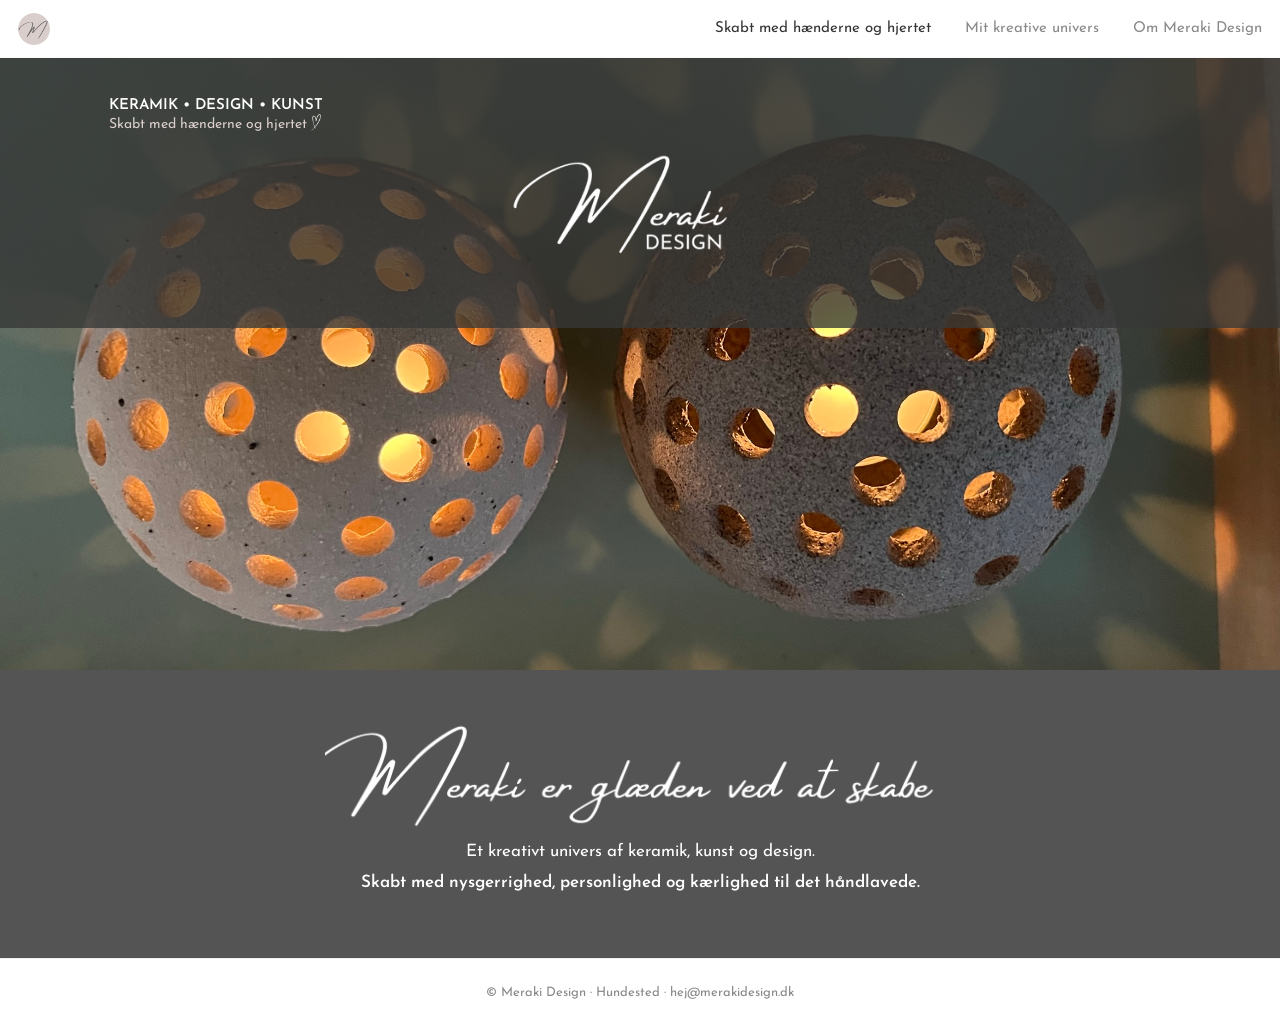
==== index.html @ a9db712b "Add files via upload" ====
<!doctype html><html lang="da"><head><meta charset="utf-8"><meta name="viewport" content="width=device-width,initial-scale=1"><title>Meraki Design | Keramik, kunst og design</title><meta name="description" content="Meraki Design – et kreativt univers af keramik, kunst og design, skabt med hænderne og hjertet."><link rel="preconnect" href="https://fonts.googleapis.com"><link rel="preconnect" href="https://fonts.gstatic.com" crossorigin><link href="https://fonts.googleapis.com/css2?family=Josefin+Sans:wght@300;400;500;600;700&display=swap" rel="stylesheet"><link rel="stylesheet" href="styles.css"></head><body>
<header class="site-header"><a class="home-mark" href="index.html"><img src="assets/monogram.png" alt="Meraki Design"></a><button class="menu-btn" aria-label="Åbn menu">☰</button><nav class="nav"><a class="active" href="index.html">Skabt med hænderne og hjertet</a><a href="kreative-univers.html">Mit kreative univers</a><a href="om.html">Om Meraki Design</a></nav></header>
<main class="hero"><div class="hero-visual"><section class="hero-top"><div class="hero-kicker">KERAMIK • DESIGN • KUNST<small>Skabt med hænderne og <span class="heart-word">hjertet<img src="assets/heart-white.png" alt=""></span></small></div><img class="hero-brand" src="assets/logo-white.png" alt="Meraki Design"></section><div class="hero-photo" aria-hidden="true"></div></div><section class="hero-message"><img class="script-img" src="assets/title-joy.png" alt="Meraki er glæden ved at skabe"><p>Et kreativt univers af keramik, kunst og design.</p><p>Skabt med nysgerrighed, personlighed og kærlighed til det håndlavede.</p></section></main>
<footer class="site-footer">© Meraki Design · Hundested · hej@merakidesign.dk</footer><button class="to-top" aria-label="Til toppen">↑</button><script src="script.js"></script></body></html>
---- styles.css ----
:root{--rose:#d9cecb;--taupe:#b4a9a5;--berry:#825c64;--gray:#737373;--charcoal:#545454;--ink:#454545;--cream:#f8f7f5;--sage:#c7c7bc}
*{box-sizing:border-box}html{scroll-behavior:smooth}body{margin:0;font-family:'Josefin Sans',Arial,sans-serif;color:var(--ink);background:#fff;font-size:18px;line-height:1.45}img{max-width:100%;display:block}a{color:inherit}.site-header{height:58px;background:#fff;display:flex;align-items:center;justify-content:space-between;padding:0 18px;position:sticky;top:0;z-index:20;border-bottom:1px solid rgba(0,0,0,.03)}.home-mark img{width:32px;height:32px;border-radius:50%}.nav{display:flex;gap:34px;align-items:center}.nav a{text-decoration:none;color:#8b8989;font-size:15px}.nav a.active,.nav a:hover{color:#353535}.menu-btn{display:none;border:0;background:none;font-size:30px;color:#666;cursor:pointer}.hero{min-height:calc(100vh - 58px);background:var(--charcoal);position:relative;overflow:hidden}.hero-visual{height:68vh;min-height:465px;background:url('assets/hero.jpg') center 45%/cover no-repeat}.hero-top{height:30vh;min-height:205px;background:rgba(54,56,54,.78);position:relative}.hero-brand{position:absolute;left:50%;top:50%;transform:translate(-50%,-43%);width:min(315px,38vw)}.hero-kicker{position:absolute;left:8.5%;top:38px;color:#fff;font-size:15px;font-weight:600;line-height:1.35}.hero-kicker small{display:block;font-size:14px;font-weight:400;color:var(--rose)}.heart-word{display:inline-flex;align-items:flex-start;white-space:nowrap}.hero-kicker .heart-word img{width:10px;height:auto;margin:0 0 0 4px;transform:translateY(-2px)}.hero-photo{height:38vh;min-height:260px;background:transparent}.hero-message{min-height:32vh;background:var(--charcoal);display:flex;flex-direction:column;align-items:center;justify-content:center;text-align:center;padding:38px 20px 55px;color:#fff}.hero-message .script-img{width:min(630px,72vw);margin-bottom:2px}.hero-message p{margin:3px 0;font-size:17px}.hero-message p:last-child{font-weight:600}.page-title{padding:42px 20px 22px;display:flex;justify-content:center}.page-title img{width:min(500px,80vw)}.gallery-strip{display:grid;grid-template-columns:2.2fr 1fr 1.25fr 1.2fr .9fr;gap:14px;width:100%;max-width:none;margin:0;padding:0}.gallery-strip img{width:100%;height:315px;object-fit:cover;box-shadow:8px 12px 18px rgba(0,0,0,.28)}.creative-copy{max-width:1170px;margin:30px auto 55px;display:grid;grid-template-columns:1fr 260px;gap:70px;align-items:center;padding:0 70px}.creative-copy h1{font-size:31px;font-weight:400;margin:0 0 4px;color:#686b61}.creative-copy p{max-width:610px;margin:0;font-size:18px}.round-logo{width:220px;justify-self:end;filter:drop-shadow(9px 12px 9px rgba(0,0,0,.18))}.design-section{background:var(--rose);padding:75px 0 65px}.design-section .gallery-strip{grid-template-columns:2.2fr 1fr 1.25fr 1.2fr .9fr}.design-copy{max-width:1170px;margin:35px auto 0;display:grid;grid-template-columns:1fr 260px;gap:70px;align-items:center;padding:0 70px;color:var(--berry)}.design-copy h2{font-size:31px;font-weight:400;margin:0 0 8px}.design-copy p{max-width:620px;margin:0 0 24px}.about-wrap{background:var(--rose);min-height:calc(100vh - 58px);padding:0 20px 60px}.about-card{max-width:1540px;margin:0 auto;display:grid;grid-template-columns:1.08fr .92fr;background:#fff}.about-left{background:var(--taupe);display:grid;grid-template-rows:auto auto auto}.quote{padding:42px 60px 28px;text-align:center}.quote img{max-width:520px;margin:auto}.bio{background:var(--charcoal);color:#fff;padding:28px 80px 24px;font-size:21px}.bio p{margin:0 0 24px}.bio .last{display:flex;align-items:flex-end;gap:20px}.bio .last img{width:55px}.portrait-row{display:grid;grid-template-columns:190px 1fr;gap:25px;align-items:center;padding:28px 70px 22px;color:#fff}.portrait-row .portrait{width:180px;height:180px;object-fit:cover;border-radius:50%}.portrait-text{font-size:21px;font-weight:600}.signature{width:240px;margin:10px 0 0 auto}.about-right{padding:80px 90px 70px;display:flex;flex-direction:column;justify-content:center}.about-logo{width:min(560px,100%);margin:0 auto 70px}.contact-list{display:grid;grid-template-columns:58px 1fr;gap:16px 22px;align-items:center;font-size:26px}.contact-icon{display:block;width:52px;height:52px;background-image:url("assets/contact-icons.png");background-repeat:no-repeat;background-size:52px auto}.contact-mail{background-position:center top}.contact-instagram{background-position:center -59px}.contact-location{background-position:center bottom}.contact-list a{text-decoration:underline;text-underline-offset:4px}.site-footer{background:#fff;border-top:1px solid #eee;padding:25px 30px;text-align:center;color:#888;font-size:13px}.to-top{position:fixed;right:22px;bottom:22px;width:44px;height:44px;border-radius:50%;border:0;background:rgba(84,84,84,.9);color:#fff;font-size:24px;cursor:pointer;opacity:0;pointer-events:none;transition:.2s;z-index:30}.to-top.show{opacity:1;pointer-events:auto}
@media(max-width:800px){body{font-size:16px}.site-header{height:58px}.menu-btn{display:block}.nav{display:none;position:absolute;top:58px;left:0;right:0;background:#fff;flex-direction:column;align-items:flex-start;gap:0;padding:8px 18px 16px;box-shadow:0 8px 15px rgba(0,0,0,.08)}.nav.open{display:flex}.nav a{padding:10px 0;width:100%;font-size:16px}.hero{min-height:auto}.hero-visual{height:435px;min-height:0;background-position:center}.hero-top{height:175px;min-height:0}.hero-kicker{left:26px;top:25px;font-size:11px}.hero-kicker small{font-size:10px}.hero-brand{width:160px;top:63%}.hero-photo{height:260px;min-height:0}.hero-message{min-height:240px;padding:34px 18px 45px;overflow:hidden}.hero-message .script-img{width:520px;max-width:none}.hero-message p{font-size:16px;max-width:320px}.page-title{padding:30px 15px 20px}.page-title img{width:340px}.gallery-strip,.design-section .gallery-strip{display:flex;gap:9px;overflow-x:auto;padding:0 16px 16px;scroll-snap-type:x mandatory}.gallery-strip img{flex:0 0 72vw;height:300px;scroll-snap-align:center}.creative-copy,.design-copy{grid-template-columns:1fr;gap:25px;padding:0 25px;margin-top:20px}.creative-copy{margin-bottom:42px}.round-logo{width:145px;justify-self:center}.design-section{padding:42px 0}.creative-copy h1,.design-copy h2{font-size:27px}.about-wrap{padding:0}.about-card{display:block}.quote{padding:30px 25px 20px}.bio{padding:28px 28px;font-size:17px}.portrait-row{grid-template-columns:120px 1fr;padding:25px;gap:18px}.portrait-row .portrait{width:115px;height:115px}.portrait-text{font-size:16px}.signature{width:160px}.about-right{padding:50px 30px}.about-logo{margin-bottom:45px}.contact-list{font-size:18px;grid-template-columns:42px 1fr;gap:14px}.contact-icon{width:40px;height:40px}.site-footer{padding-bottom:70px}}

/* v05 – desktop galleries */
@media(min-width:801px){
  .gallery-strip{gap:12px;overflow:visible}
  .gallery-strip img{height:330px;box-shadow:10px 14px 22px rgba(0,0,0,.32)}
  .ceramic-gallery{grid-template-columns:1.2fr 1fr 1.15fr 1fr 1fr .9fr .8fr}
  .design-section .design-gallery{grid-template-columns:1.25fr .9fr 1fr 1.2fr .9fr 1.15fr}
  .ceramic-gallery img:nth-child(1){object-position:center 56%}
  .ceramic-gallery img:nth-child(2){object-position:center 58%}
  .ceramic-gallery img:nth-child(3){object-position:center 57%}
  .ceramic-gallery img:nth-child(4){object-position:center 55%}
  .ceramic-gallery img:nth-child(5){object-position:center 52%}
  .ceramic-gallery img:nth-child(6){object-position:center 54%}
  .ceramic-gallery img:nth-child(7){object-position:center 48%}
  .design-gallery img:nth-child(1){object-position:center 50%}
  .design-gallery img:nth-child(2){object-position:center 50%}
  .design-gallery img:nth-child(3){object-position:center 58%}
  .design-gallery img:nth-child(4){object-position:center 48%}
  .design-gallery img:nth-child(5){object-position:center 50%}
  .design-gallery img:nth-child(6){object-position:center 48%}
  .round-logo{width:250px}
}

/* v08 – desktop: Om Meraki Design fylder hele siden */
@media (min-width:801px){
  .about-wrap{background:#fff;min-height:calc(100vh - 58px);padding:0;}
  .about-card{width:100%;max-width:none;min-height:calc(100vh - 58px);margin:0;grid-template-columns:1fr 1fr;}
  .about-left{min-height:calc(100vh - 58px);}
  .about-right{min-height:calc(100vh - 58px);padding:60px clamp(70px,7vw,145px);}
  .quote{padding-left:clamp(70px,7vw,145px);padding-right:clamp(70px,7vw,145px);}
  .bio{padding-left:clamp(70px,7vw,145px);padding-right:clamp(70px,7vw,145px);}
  .portrait-row{padding-left:clamp(70px,7vw,145px);padding-right:clamp(70px,7vw,145px);}
}

/* v09 – desktop finjustering af Om Meraki Design */
@media (min-width:801px){
  /* Giv overskriftsgrafikken mere tyngde, så den ikke svæver i feltet */
  .quote{display:flex;align-items:center;justify-content:center;padding-top:30px;padding-bottom:24px;}
  .quote img{width:min(610px,82%);max-width:none;}

  /* Centrér tekstblokken lodret i det mørke felt, men behold venstrestillet tekst */
  .bio{display:flex;flex-direction:column;justify-content:center;padding-top:30px;padding-bottom:30px;}

  /* Teksten starter en anelse under fotoets overkant; signaturen beholder sin placering */
  .portrait-row{align-items:center;}
  .portrait-row>div{align-self:stretch;display:flex;flex-direction:column;justify-content:center;}
  .portrait-text{transform:translateY(8px);}
  .signature{margin-top:auto;margin-bottom:0;}

  /* Udnyt højresiden bedre og lad kontaktblokken flugte med logoets venstre kant */
  .about-right{align-items:center;padding-left:clamp(55px,5.5vw,110px);padding-right:clamp(55px,5.5vw,110px);}
  .about-logo{width:min(650px,92%);margin:0 auto 58px;}
  .contact-list{width:min(650px,92%);margin:0 auto;grid-template-columns:58px 1fr;}
}

/* v10 – desktop: portrættekst og kontaktblok */
@media (min-width:801px){
  /* Teksten skal stå ud for fotoet og begynde en anelse under fotoets overkant. */
  .portrait-row>div{position:relative;align-self:stretch;display:block;padding-top:10px;}
  .portrait-text{transform:none;}
  /* Signaturen bliver liggende nederst til højre i feltet. */
  .signature{position:absolute;right:0;bottom:0;margin:0;width:240px;}

  /* Kontaktoplysningerne samles direkte under logoets visuelle bredde. */
  .contact-list{width:min(500px,74%);margin:0 auto;grid-template-columns:58px 1fr;}
}

/* v11 – desktop: præcis placering af portrættekst og kontaktoplysninger */
@media (min-width:801px){
  /* Teksten skal reelt stå ud for portrættet – ikke oppe ved rækkens overkant. */
  .portrait-row>div{padding-top:38px;}

  /* Kontaktblokken flyttes mod højre, så den ligger visuelt under logoet. */
  .contact-list{
    width:min(500px,74%);
    margin-left:auto;
    margin-right:auto;
    transform:translateX(70px);
  }
}
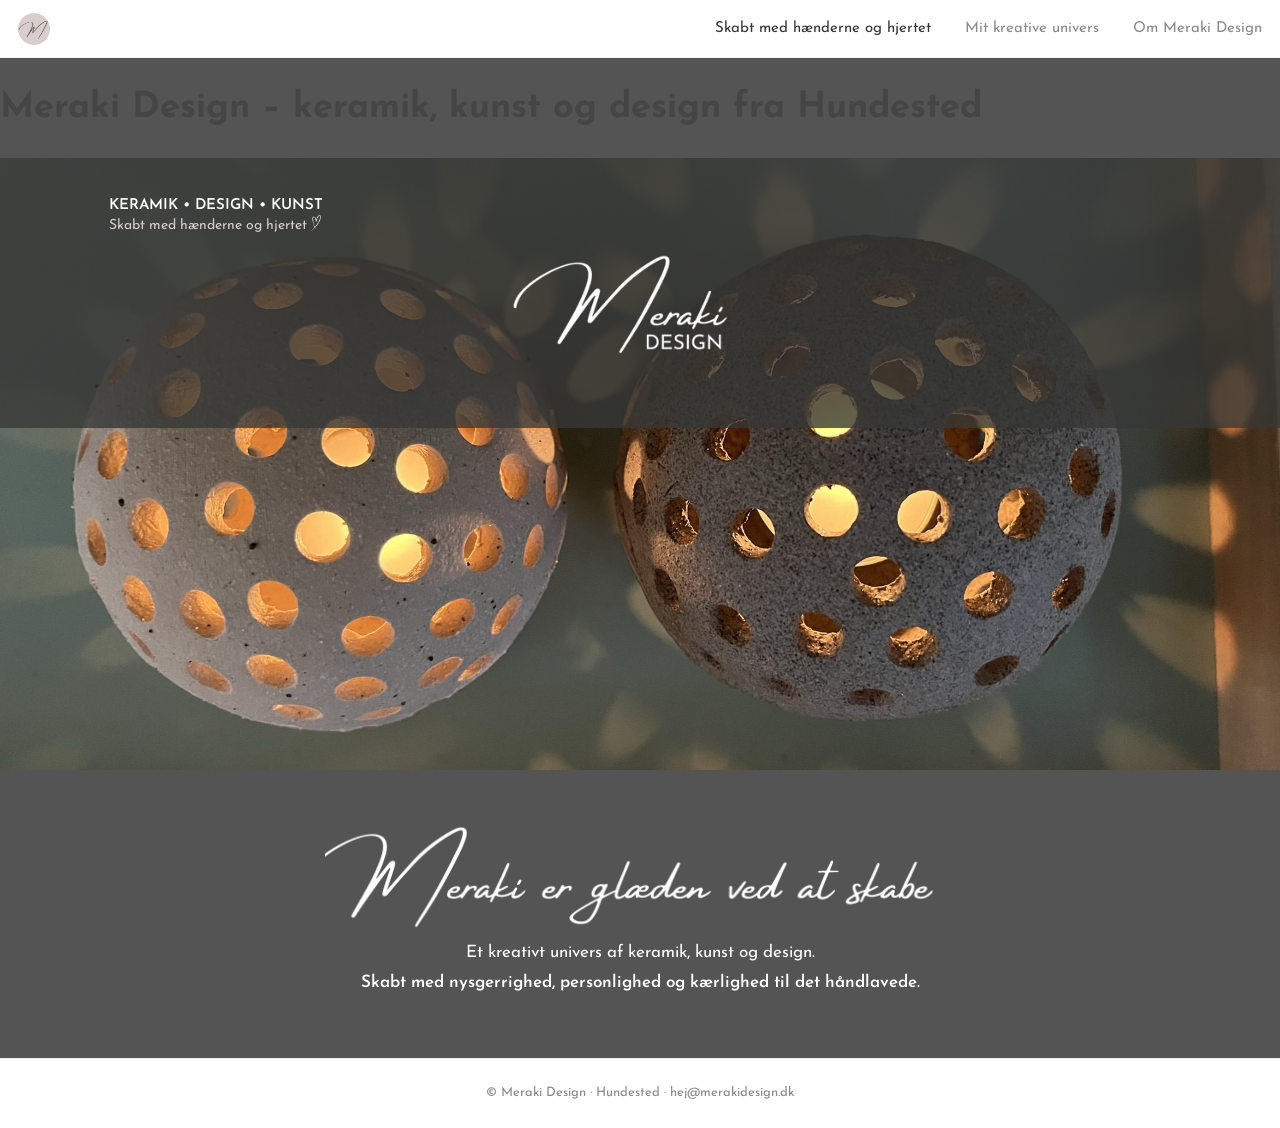
==== commit 6b769e1d: "Add files via upload" ====
--- a/index.html
+++ b/index.html
@@ -1,4 +1,13 @@
-<!doctype html><html lang="da"><head><meta charset="utf-8"><meta name="viewport" content="width=device-width,initial-scale=1"><title>Meraki Design | Keramik, kunst og design</title><meta name="description" content="Meraki Design – et kreativt univers af keramik, kunst og design, skabt med hænderne og hjertet."><link rel="preconnect" href="https://fonts.googleapis.com"><link rel="preconnect" href="https://fonts.gstatic.com" crossorigin><link href="https://fonts.googleapis.com/css2?family=Josefin+Sans:wght@300;400;500;600;700&display=swap" rel="stylesheet"><link rel="stylesheet" href="styles.css"></head><body>
+<!doctype html><html lang="da"><head><meta charset="utf-8"><meta name="viewport" content="width=device-width,initial-scale=1"><title>Meraki Design | Keramik, kunst &amp; design fra Hundested</title><meta name="description" content="Meraki Design er et kreativt univers med håndlavet keramik, kunst og design – skabt med hænderne og hjertet i Hundested."><link rel="canonical" href="https://merakidesign.dk/"><meta property="og:locale" content="da_DK"><meta property="og:type" content="website"><meta property="og:site_name" content="Meraki Design"><meta property="og:title" content="Meraki Design | Keramik, kunst &amp; design fra Hundested"><meta property="og:description" content="Meraki Design er et kreativt univers med håndlavet keramik, kunst og design – skabt med hænderne og hjertet i Hundested."><meta property="og:url" content="https://merakidesign.dk/"><meta property="og:image" content="https://merakidesign.dk/assets/hero.jpg"><meta name="twitter:card" content="summary_large_image"><meta name="twitter:title" content="Meraki Design | Keramik, kunst &amp; design fra Hundested"><meta name="twitter:description" content="Meraki Design er et kreativt univers med håndlavet keramik, kunst og design – skabt med hænderne og hjertet i Hundested."><meta name="twitter:image" content="https://merakidesign.dk/assets/hero.jpg"><link rel="icon" type="image/png" href="assets/monogram.png"><link rel="apple-touch-icon" href="assets/monogram.png"><link rel="preconnect" href="https://fonts.googleapis.com"><link rel="preconnect" href="https://fonts.gstatic.com" crossorigin><link href="https://fonts.googleapis.com/css2?family=Josefin+Sans:wght@300;400;500;600;700&display=swap" rel="stylesheet"><link rel="stylesheet" href="styles.css"><script type="application/ld+json">{
+  "@context":"https://schema.org",
+  "@type":"Organization",
+  "name":"Meraki Design",
+  "url":"https://merakidesign.dk/",
+  "email":"hej@merakidesign.dk",
+  "logo":"https://merakidesign.dk/assets/logo-design-contact.png",
+  "sameAs":["https://www.instagram.com/merakidesign_hundested/"],
+  "address":{"@type":"PostalAddress","postalCode":"3390","addressLocality":"Hundested","addressCountry":"DK"}
+}</script></head><body>
 <header class="site-header"><a class="home-mark" href="index.html"><img src="assets/monogram.png" alt="Meraki Design"></a><button class="menu-btn" aria-label="Åbn menu">☰</button><nav class="nav"><a class="active" href="index.html">Skabt med hænderne og hjertet</a><a href="kreative-univers.html">Mit kreative univers</a><a href="om.html">Om Meraki Design</a></nav></header>
-<main class="hero"><div class="hero-visual"><section class="hero-top"><div class="hero-kicker">KERAMIK • DESIGN • KUNST<small>Skabt med hænderne og <span class="heart-word">hjertet<img src="assets/heart-white.png" alt=""></span></small></div><img class="hero-brand" src="assets/logo-white.png" alt="Meraki Design"></section><div class="hero-photo" aria-hidden="true"></div></div><section class="hero-message"><img class="script-img" src="assets/title-joy.png" alt="Meraki er glæden ved at skabe"><p>Et kreativt univers af keramik, kunst og design.</p><p>Skabt med nysgerrighed, personlighed og kærlighed til det håndlavede.</p></section></main>
+<main class="hero"><h1 class="sr-only">Meraki Design – keramik, kunst og design fra Hundested</h1><div class="hero-visual"><section class="hero-top"><div class="hero-kicker">KERAMIK • DESIGN • KUNST<small>Skabt med hænderne og <span class="heart-word">hjertet<img src="assets/heart-white.png" alt=""></span></small></div><img class="hero-brand" src="assets/logo-white.png" alt="Meraki Design"></section><div class="hero-photo" aria-hidden="true"></div></div><section class="hero-message"><img class="script-img" src="assets/title-joy.png" alt="Meraki er glæden ved at skabe"><p>Et kreativt univers af keramik, kunst og design.</p><p>Skabt med nysgerrighed, personlighed og kærlighed til det håndlavede.</p></section></main>
 <footer class="site-footer">© Meraki Design · Hundested · hej@merakidesign.dk</footer><button class="to-top" aria-label="Til toppen">↑</button><script src="script.js"></script></body></html>
--- a/styles.css
+++ b/styles.css
@@ -1,6 +1,6 @@
 :root{--rose:#d9cecb;--taupe:#b4a9a5;--berry:#825c64;--gray:#737373;--charcoal:#545454;--ink:#454545;--cream:#f8f7f5;--sage:#c7c7bc}
 *{box-sizing:border-box}html{scroll-behavior:smooth}body{margin:0;font-family:'Josefin Sans',Arial,sans-serif;color:var(--ink);background:#fff;font-size:18px;line-height:1.45}img{max-width:100%;display:block}a{color:inherit}.site-header{height:58px;background:#fff;display:flex;align-items:center;justify-content:space-between;padding:0 18px;position:sticky;top:0;z-index:20;border-bottom:1px solid rgba(0,0,0,.03)}.home-mark img{width:32px;height:32px;border-radius:50%}.nav{display:flex;gap:34px;align-items:center}.nav a{text-decoration:none;color:#8b8989;font-size:15px}.nav a.active,.nav a:hover{color:#353535}.menu-btn{display:none;border:0;background:none;font-size:30px;color:#666;cursor:pointer}.hero{min-height:calc(100vh - 58px);background:var(--charcoal);position:relative;overflow:hidden}.hero-visual{height:68vh;min-height:465px;background:url('assets/hero.jpg') center 45%/cover no-repeat}.hero-top{height:30vh;min-height:205px;background:rgba(54,56,54,.78);position:relative}.hero-brand{position:absolute;left:50%;top:50%;transform:translate(-50%,-43%);width:min(315px,38vw)}.hero-kicker{position:absolute;left:8.5%;top:38px;color:#fff;font-size:15px;font-weight:600;line-height:1.35}.hero-kicker small{display:block;font-size:14px;font-weight:400;color:var(--rose)}.heart-word{display:inline-flex;align-items:flex-start;white-space:nowrap}.hero-kicker .heart-word img{width:10px;height:auto;margin:0 0 0 4px;transform:translateY(-2px)}.hero-photo{height:38vh;min-height:260px;background:transparent}.hero-message{min-height:32vh;background:var(--charcoal);display:flex;flex-direction:column;align-items:center;justify-content:center;text-align:center;padding:38px 20px 55px;color:#fff}.hero-message .script-img{width:min(630px,72vw);margin-bottom:2px}.hero-message p{margin:3px 0;font-size:17px}.hero-message p:last-child{font-weight:600}.page-title{padding:42px 20px 22px;display:flex;justify-content:center}.page-title img{width:min(500px,80vw)}.gallery-strip{display:grid;grid-template-columns:2.2fr 1fr 1.25fr 1.2fr .9fr;gap:14px;width:100%;max-width:none;margin:0;padding:0}.gallery-strip img{width:100%;height:315px;object-fit:cover;box-shadow:8px 12px 18px rgba(0,0,0,.28)}.creative-copy{max-width:1170px;margin:30px auto 55px;display:grid;grid-template-columns:1fr 260px;gap:70px;align-items:center;padding:0 70px}.creative-copy h1{font-size:31px;font-weight:400;margin:0 0 4px;color:#686b61}.creative-copy p{max-width:610px;margin:0;font-size:18px}.round-logo{width:220px;justify-self:end;filter:drop-shadow(9px 12px 9px rgba(0,0,0,.18))}.design-section{background:var(--rose);padding:75px 0 65px}.design-section .gallery-strip{grid-template-columns:2.2fr 1fr 1.25fr 1.2fr .9fr}.design-copy{max-width:1170px;margin:35px auto 0;display:grid;grid-template-columns:1fr 260px;gap:70px;align-items:center;padding:0 70px;color:var(--berry)}.design-copy h2{font-size:31px;font-weight:400;margin:0 0 8px}.design-copy p{max-width:620px;margin:0 0 24px}.about-wrap{background:var(--rose);min-height:calc(100vh - 58px);padding:0 20px 60px}.about-card{max-width:1540px;margin:0 auto;display:grid;grid-template-columns:1.08fr .92fr;background:#fff}.about-left{background:var(--taupe);display:grid;grid-template-rows:auto auto auto}.quote{padding:42px 60px 28px;text-align:center}.quote img{max-width:520px;margin:auto}.bio{background:var(--charcoal);color:#fff;padding:28px 80px 24px;font-size:21px}.bio p{margin:0 0 24px}.bio .last{display:flex;align-items:flex-end;gap:20px}.bio .last img{width:55px}.portrait-row{display:grid;grid-template-columns:190px 1fr;gap:25px;align-items:center;padding:28px 70px 22px;color:#fff}.portrait-row .portrait{width:180px;height:180px;object-fit:cover;border-radius:50%}.portrait-text{font-size:21px;font-weight:600}.signature{width:240px;margin:10px 0 0 auto}.about-right{padding:80px 90px 70px;display:flex;flex-direction:column;justify-content:center}.about-logo{width:min(560px,100%);margin:0 auto 70px}.contact-list{display:grid;grid-template-columns:58px 1fr;gap:16px 22px;align-items:center;font-size:26px}.contact-icon{display:block;width:52px;height:52px;background-image:url("assets/contact-icons.png");background-repeat:no-repeat;background-size:52px auto}.contact-mail{background-position:center top}.contact-instagram{background-position:center -59px}.contact-location{background-position:center bottom}.contact-list a{text-decoration:underline;text-underline-offset:4px}.site-footer{background:#fff;border-top:1px solid #eee;padding:25px 30px;text-align:center;color:#888;font-size:13px}.to-top{position:fixed;right:22px;bottom:22px;width:44px;height:44px;border-radius:50%;border:0;background:rgba(84,84,84,.9);color:#fff;font-size:24px;cursor:pointer;opacity:0;pointer-events:none;transition:.2s;z-index:30}.to-top.show{opacity:1;pointer-events:auto}
-@media(max-width:800px){body{font-size:16px}.site-header{height:58px}.menu-btn{display:block}.nav{display:none;position:absolute;top:58px;left:0;right:0;background:#fff;flex-direction:column;align-items:flex-start;gap:0;padding:8px 18px 16px;box-shadow:0 8px 15px rgba(0,0,0,.08)}.nav.open{display:flex}.nav a{padding:10px 0;width:100%;font-size:16px}.hero{min-height:auto}.hero-visual{height:435px;min-height:0;background-position:center}.hero-top{height:175px;min-height:0}.hero-kicker{left:26px;top:25px;font-size:11px}.hero-kicker small{font-size:10px}.hero-brand{width:160px;top:63%}.hero-photo{height:260px;min-height:0}.hero-message{min-height:240px;padding:34px 18px 45px;overflow:hidden}.hero-message .script-img{width:520px;max-width:none}.hero-message p{font-size:16px;max-width:320px}.page-title{padding:30px 15px 20px}.page-title img{width:340px}.gallery-strip,.design-section .gallery-strip{display:flex;gap:9px;overflow-x:auto;padding:0 16px 16px;scroll-snap-type:x mandatory}.gallery-strip img{flex:0 0 72vw;height:300px;scroll-snap-align:center}.creative-copy,.design-copy{grid-template-columns:1fr;gap:25px;padding:0 25px;margin-top:20px}.creative-copy{margin-bottom:42px}.round-logo{width:145px;justify-self:center}.design-section{padding:42px 0}.creative-copy h1,.design-copy h2{font-size:27px}.about-wrap{padding:0}.about-card{display:block}.quote{padding:30px 25px 20px}.bio{padding:28px 28px;font-size:17px}.portrait-row{grid-template-columns:120px 1fr;padding:25px;gap:18px}.portrait-row .portrait{width:115px;height:115px}.portrait-text{font-size:16px}.signature{width:160px}.about-right{padding:50px 30px}.about-logo{margin-bottom:45px}.contact-list{font-size:18px;grid-template-columns:42px 1fr;gap:14px}.contact-icon{width:40px;height:40px}.site-footer{padding-bottom:70px}}
+@media(max-width:800px){body{font-size:16px}.site-header{height:58px}.menu-btn{display:block}.nav{display:none;position:absolute;top:58px;left:0;right:0;background:#fff;flex-direction:column;align-items:flex-start;gap:0;padding:8px 18px 16px;box-shadow:0 8px 15px rgba(0,0,0,.08)}.nav.open{display:flex}.nav a{padding:10px 0;width:100%;font-size:16px}.hero{min-height:auto}.hero-visual{height:435px;min-height:0;background-position:center}.hero-top{height:175px;min-height:0}.hero-kicker{left:26px;top:25px;font-size:11px}.hero-kicker small{font-size:10px}.hero-brand{width:160px;top:63%}.hero-photo{height:260px;min-height:0}.hero-message{min-height:240px;padding:34px 18px 45px;overflow:hidden}.hero-message .script-img{width:min(92vw,430px);max-width:100%;height:auto}.hero-message p{font-size:16px;max-width:320px}.page-title{padding:30px 15px 20px}.page-title img{width:340px}.gallery-strip,.design-section .gallery-strip{display:flex;gap:9px;overflow-x:auto;padding:0 16px 16px;scroll-snap-type:x mandatory}.gallery-strip img{flex:0 0 72vw;height:300px;scroll-snap-align:center}.creative-copy,.design-copy{grid-template-columns:1fr;gap:25px;padding:0 25px;margin-top:20px}.creative-copy{margin-bottom:42px}.round-logo{width:145px;justify-self:center}.design-section{padding:42px 0}.creative-copy h1,.design-copy h2{font-size:27px}.about-wrap{padding:0}.about-card{display:block}.quote{padding:30px 25px 20px}.bio{padding:28px 28px;font-size:17px}.portrait-row{grid-template-columns:120px 1fr;padding:25px;gap:18px}.portrait-row .portrait{width:115px;height:115px}.portrait-text{font-size:16px}.signature{width:160px}.about-right{padding:50px 30px}.about-logo{margin-bottom:45px}.contact-list{font-size:18px;grid-template-columns:42px 1fr;gap:14px}.contact-icon{width:40px;height:40px}.site-footer{padding-bottom:70px}}
 
 /* v05 – desktop galleries */
 @media(min-width:801px){
@@ -81,3 +81,203 @@
     transform:translateX(70px);
   }
 }
+
+/* v15 – mobil: kortere hero med reel beskæring af fotoet
+   Fotoet beholder samme skala som før, mens selve billedfeltet bliver lavere.
+   Dermed beskæres top/bund i stedet for at hele fotoet blot skaleres ned. */
+@media (max-width:800px){
+  .hero-visual{
+    height:285px;
+    min-height:0;
+    background-size:auto 355px;
+    background-position:center 58%;
+    background-repeat:no-repeat;
+  }
+
+  .hero-top{
+    height:175px;
+    min-height:0;
+  }
+
+  .hero-photo{
+    height:110px;
+    min-height:0;
+  }
+}
+
+/* v16 – mobil: samme højde som v15, kun fotoet flyttes ned */
+@media (max-width:800px){
+  .hero-visual{
+    background-position:center calc(58% + 42px);
+  }
+}
+
+/* v17 – mobil: Meraki Design-logo en anelse større */
+@media (max-width:800px){
+  .hero-brand{
+    width:185px;
+  }
+}
+
+/* v18 – mobil: swipe-gallerier og større runde Meraki-labels */
+@media (max-width:800px){
+  .gallery-strip,
+  .design-section .gallery-strip{
+    display:flex;
+    grid-template-columns:none;
+    gap:12px;
+    overflow-x:auto;
+    overflow-y:hidden;
+    padding:0 25px 20px;
+    scroll-snap-type:x mandatory;
+    scroll-padding-left:25px;
+    -webkit-overflow-scrolling:touch;
+  }
+
+  .gallery-strip img{
+    flex:0 0 84vw;
+    width:84vw;
+    height:300px;
+    object-fit:cover;
+    scroll-snap-align:start;
+  }
+
+  .round-logo{
+    width:185px;
+    max-width:185px;
+    justify-self:center;
+  }
+}
+
+/* v19 – mobil: Om Meraki Design */
+@media (max-width:800px){
+
+  /* Sørg for at siden aldrig bliver bredere end mobilen */
+  html, body{
+    max-width:100%;
+    overflow-x:hidden;
+  }
+
+  /* Citatgrafikken skal kunne ses i sin helhed */
+  .quote{
+    padding:30px 24px 24px;
+    overflow:hidden;
+  }
+  .quote img{
+    width:100%;
+    max-width:520px;
+    height:auto;
+    margin:0 auto;
+  }
+
+  /* Det mørke tekstfelt får reel mobilbredde */
+  .bio{
+    width:100%;
+    padding:32px 28px 30px;
+    font-size:17px;
+    overflow:hidden;
+  }
+  .bio p{
+    max-width:100%;
+  }
+  .bio .last{
+    display:flex;
+    align-items:flex-end;
+    gap:18px;
+  }
+  .bio .last img{
+    flex:0 0 auto;
+    width:52px;
+  }
+
+  /* Portræt og tekst stables på mobil */
+  .portrait-row{
+    display:flex;
+    flex-direction:column;
+    align-items:center;
+    gap:22px;
+    width:100%;
+    padding:32px 28px 34px;
+    text-align:center;
+  }
+  .portrait-row .portrait{
+    width:155px;
+    height:155px;
+    flex:0 0 auto;
+  }
+  .portrait-row > div{
+    width:100%;
+    max-width:430px;
+  }
+  .portrait-text{
+    width:100%;
+    font-size:17px;
+  }
+  .signature{
+    width:175px;
+    max-width:55vw;
+    margin:18px 0 0 auto;
+  }
+
+  /* Kontaktsektionen: behold udtrykket, men fjern unødigt meget luft */
+  .about-right{
+    width:100%;
+    padding:42px 30px 48px;
+  }
+  .about-logo{
+    width:min(500px,92%);
+    margin:0 auto 38px;
+  }
+  .contact-list{
+    width:100%;
+    max-width:520px;
+    margin:0 auto;
+  }
+}
+
+/* v20 – mobil: centreret signatur og større logo i kontaktfeltet */
+@media (max-width:800px){
+  .signature{
+    width:175px;
+    max-width:55vw;
+    margin:18px auto 0;
+  }
+
+  .about-logo{
+    width:min(560px,100%);
+    max-width:100%;
+    margin:0 auto 38px;
+  }
+}
+
+/* v21 – mobil: kontaktlogo markant større */
+@media (max-width:800px){
+  .about-logo{
+    width:125%;
+    max-width:none;
+    align-self:center;
+    margin:0 auto 38px;
+    transform:translateX(-10%);
+  }
+}
+
+/* v22 – mobil: kontaktikoner skaleres korrekt fra sprite */
+@media (max-width:800px){
+  .contact-icon{
+    width:40px;
+    height:40px;
+    background-size:40px auto;
+  }
+
+  .contact-mail{
+    background-position:center top;
+  }
+
+  .contact-instagram{
+    background-position:center -45px;
+  }
+
+  .contact-location{
+    background-position:center bottom;
+  }
+}
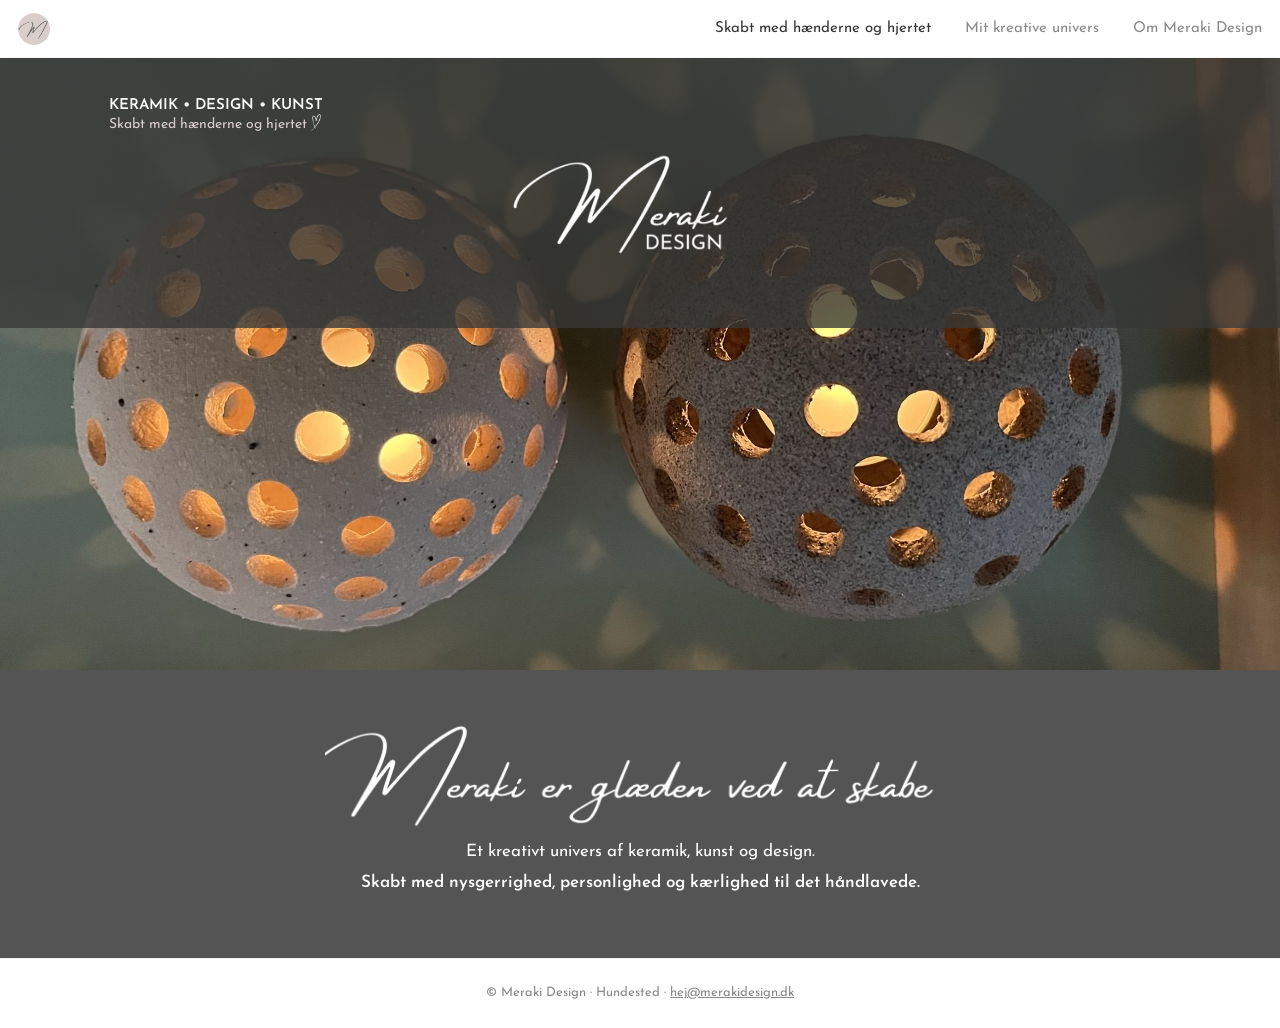
==== commit 07cc6e82: "Add files via upload" ====
--- a/index.html
+++ b/index.html
@@ -10,4 +10,4 @@
 }</script></head><body>
 <header class="site-header"><a class="home-mark" href="index.html"><img src="assets/monogram.png" alt="Meraki Design"></a><button class="menu-btn" aria-label="Åbn menu">☰</button><nav class="nav"><a class="active" href="index.html">Skabt med hænderne og hjertet</a><a href="kreative-univers.html">Mit kreative univers</a><a href="om.html">Om Meraki Design</a></nav></header>
 <main class="hero"><h1 class="sr-only">Meraki Design – keramik, kunst og design fra Hundested</h1><div class="hero-visual"><section class="hero-top"><div class="hero-kicker">KERAMIK • DESIGN • KUNST<small>Skabt med hænderne og <span class="heart-word">hjertet<img src="assets/heart-white.png" alt=""></span></small></div><img class="hero-brand" src="assets/logo-white.png" alt="Meraki Design"></section><div class="hero-photo" aria-hidden="true"></div></div><section class="hero-message"><img class="script-img" src="assets/title-joy.png" alt="Meraki er glæden ved at skabe"><p>Et kreativt univers af keramik, kunst og design.</p><p>Skabt med nysgerrighed, personlighed og kærlighed til det håndlavede.</p></section></main>
-<footer class="site-footer">© Meraki Design · Hundested · hej@merakidesign.dk</footer><button class="to-top" aria-label="Til toppen">↑</button><script src="script.js"></script></body></html>
+<footer class="site-footer">© Meraki Design · Hundested · <a class="footer-mail" href="mailto:hej@merakidesign.dk">hej@merakidesign.dk</a></footer><button class="to-top" aria-label="Til toppen">↑</button><script src="script.js"></script></body></html>
--- a/styles.css
+++ b/styles.css
@@ -281,3 +281,15 @@
     background-position:center bottom;
   }
 }
+/* SEO – skjult overskrift til søgemaskiner og skærmlæsere */
+.sr-only{
+  position:absolute;
+  width:1px;
+  height:1px;
+  padding:0;
+  margin:-1px;
+  overflow:hidden;
+  clip:rect(0,0,0,0);
+  white-space:nowrap;
+  border:0;
+}
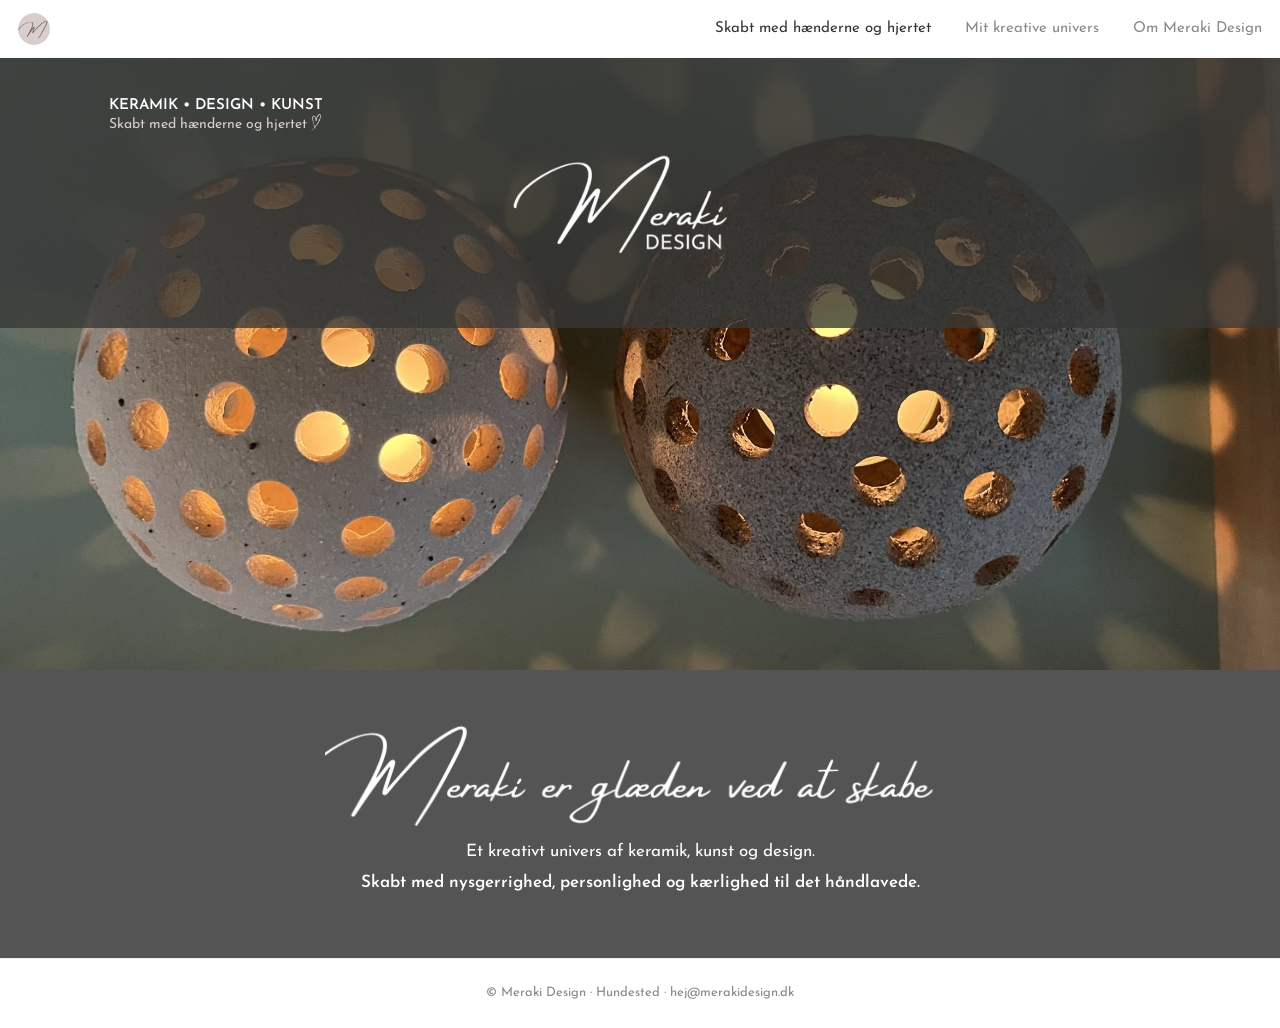
==== commit d8f9d631: "Add files via upload" ====
--- a/index.html
+++ b/index.html
@@ -1,4 +1,4 @@
-<!doctype html><html lang="da"><head><meta charset="utf-8"><meta name="viewport" content="width=device-width,initial-scale=1"><title>Meraki Design | Keramik, kunst &amp; design fra Hundested</title><meta name="description" content="Meraki Design er et kreativt univers med håndlavet keramik, kunst og design – skabt med hænderne og hjertet i Hundested."><link rel="canonical" href="https://merakidesign.dk/"><meta property="og:locale" content="da_DK"><meta property="og:type" content="website"><meta property="og:site_name" content="Meraki Design"><meta property="og:title" content="Meraki Design | Keramik, kunst &amp; design fra Hundested"><meta property="og:description" content="Meraki Design er et kreativt univers med håndlavet keramik, kunst og design – skabt med hænderne og hjertet i Hundested."><meta property="og:url" content="https://merakidesign.dk/"><meta property="og:image" content="https://merakidesign.dk/assets/hero.jpg"><meta name="twitter:card" content="summary_large_image"><meta name="twitter:title" content="Meraki Design | Keramik, kunst &amp; design fra Hundested"><meta name="twitter:description" content="Meraki Design er et kreativt univers med håndlavet keramik, kunst og design – skabt med hænderne og hjertet i Hundested."><meta name="twitter:image" content="https://merakidesign.dk/assets/hero.jpg"><link rel="icon" type="image/png" href="assets/monogram.png"><link rel="apple-touch-icon" href="assets/monogram.png"><link rel="preconnect" href="https://fonts.googleapis.com"><link rel="preconnect" href="https://fonts.gstatic.com" crossorigin><link href="https://fonts.googleapis.com/css2?family=Josefin+Sans:wght@300;400;500;600;700&display=swap" rel="stylesheet"><link rel="stylesheet" href="styles.css"><script type="application/ld+json">{
+<!doctype html><html lang="da"><head><meta charset="utf-8"><meta name="viewport" content="width=device-width,initial-scale=1"><title>Meraki Design | Keramik, kunst &amp; design fra Hundested</title><meta name="description" content="Meraki Design er et kreativt univers med håndlavet keramik, kunst og design – skabt med hænderne og hjertet i Hundested."><link rel="canonical" href="https://merakidesign.dk/"><meta property="og:locale" content="da_DK"><meta property="og:type" content="website"><meta property="og:site_name" content="Meraki Design"><meta property="og:title" content="Meraki Design | Keramik, kunst &amp; design fra Hundested"><meta property="og:description" content="Meraki Design er et kreativt univers med håndlavet keramik, kunst og design – skabt med hænderne og hjertet i Hundested."><meta property="og:url" content="https://merakidesign.dk/"><meta property="og:image" content="https://merakidesign.dk/assets/og-meraki-design.png"><meta name="twitter:card" content="summary_large_image"><meta name="twitter:title" content="Meraki Design | Keramik, kunst &amp; design fra Hundested"><meta name="twitter:description" content="Meraki Design er et kreativt univers med håndlavet keramik, kunst og design – skabt med hænderne og hjertet i Hundested."><meta name="twitter:image" content="https://merakidesign.dk/assets/og-meraki-design.png"><link rel="icon" type="image/png" href="assets/monogram.png"><link rel="apple-touch-icon" href="assets/monogram.png"><link rel="preconnect" href="https://fonts.googleapis.com"><link rel="preconnect" href="https://fonts.gstatic.com" crossorigin><link href="https://fonts.googleapis.com/css2?family=Josefin+Sans:wght@300;400;500;600;700&display=swap" rel="stylesheet"><link rel="stylesheet" href="styles.css"><script type="application/ld+json">{
   "@context":"https://schema.org",
   "@type":"Organization",
   "name":"Meraki Design",
--- a/styles.css
+++ b/styles.css
@@ -281,15 +281,28 @@
     background-position:center bottom;
   }
 }
-/* SEO – skjult overskrift til søgemaskiner og skærmlæsere */
-.sr-only{
-  position:absolute;
-  width:1px;
-  height:1px;
-  padding:0;
-  margin:-1px;
-  overflow:hidden;
-  clip:rect(0,0,0,0);
-  white-space:nowrap;
-  border:0;
-}
+
+/* Klikbar mailadresse i footer */
+.footer-mail,
+.footer-mail:visited {
+  color: inherit;
+  text-decoration: none;
+}
+.footer-mail:hover,
+.footer-mail:focus {
+  text-decoration: underline;
+}
+
+
+/* SEO-overskrifter: tilgængelige for søgemaskiner/skærmlæsere, men ikke visuelt synlige */
+.sr-only {
+  position: absolute !important;
+  width: 1px !important;
+  height: 1px !important;
+  padding: 0 !important;
+  margin: -1px !important;
+  overflow: hidden !important;
+  clip: rect(0, 0, 0, 0) !important;
+  white-space: nowrap !important;
+  border: 0 !important;
+}
